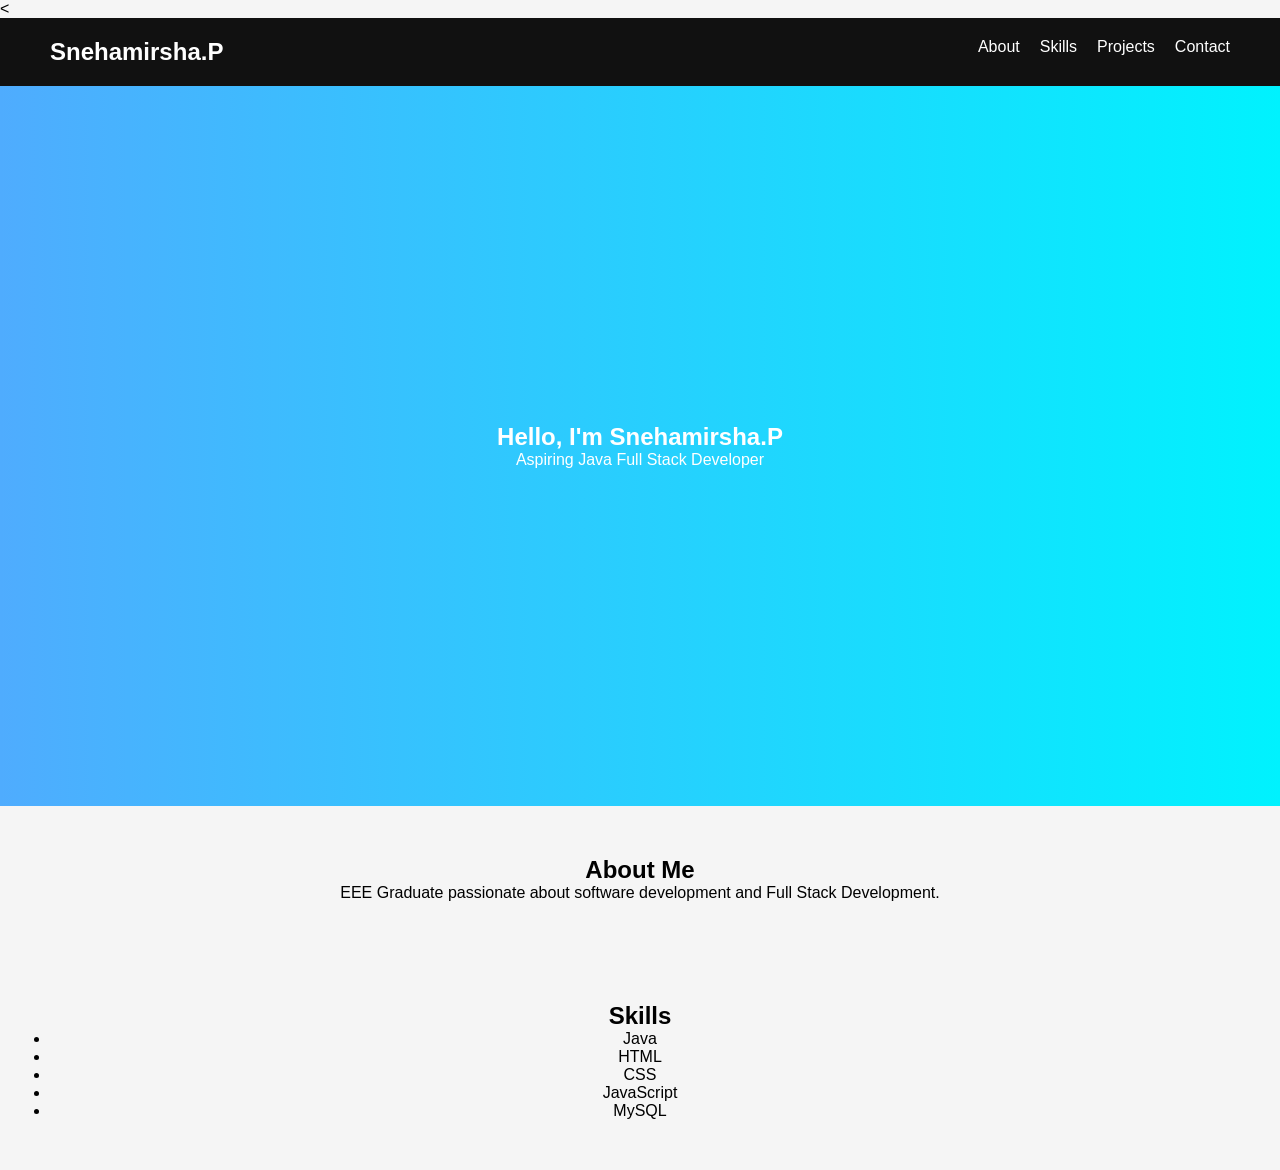
==== intex.html @ f8087caa "Add files via upload" ====
<<!DOCTYPE html>
<html lang="en">
<head>
<meta charset="UTF-8">
<meta name="viewport" content="width=device-width, initial-scale=1.0">
<title>Snehamirsha.P Portfolio</title>
<link rel="stylesheet" href="style.css">
</head>
<body>

<nav>
    <h2>Snehamirsha.P</h2>
    <ul>
        <li><a href="#about">About</a></li>
        <li><a href="#skills">Skills</a></li>
        <li><a href="#projects">Projects</a></li>
        <li><a href="#contact">Contact</a></li>
    </ul>
</nav>

<section class="hero">
    <h1>Hello, I'm Snehamirsha.P</h1>
    <p>Aspiring Java Full Stack Developer</p>
</section>

<section id="about">
    <h2>About Me</h2>
    <p>EEE Graduate passionate about software development and Full Stack Development.</p>
</section>

<section id="skills">
    <h2>Skills</h2>
    <ul>
        <li>Java</li>
        <li>HTML</li>
        <li>CSS</li>
        <li>JavaScript</li>
        <li>MySQL</li>
    </ul>
</section>
</body>
</html>
---- style.css ----
*{
margin:0;
padding:0;
box-sizing:border-box;
font-family:Arial,sans-serif;
}

body{
background:#f5f5f5;
}

nav{
display:flex;
justify-content:space-between;
padding:20px 50px;
background:#111;
color:white;
}

nav ul{
display:flex;
gap:20px;
list-style:none;
}

nav a{
color:white;
text-decoration:none;
}

.hero{
height:80vh;
display:flex;
flex-direction:column;
justify-content:center;
align-items:center;
background:linear-gradient(to right,#4facfe,#00f2fe);
color:white;
}

section{
padding:50px;
text-align:center;
}

.card{
background:white;
padding:20px;
margin:10px;
display:inline-block;
border-radius:10px;
box-shadow:0 2px 10px rgba(0,0,0,0.1);
}
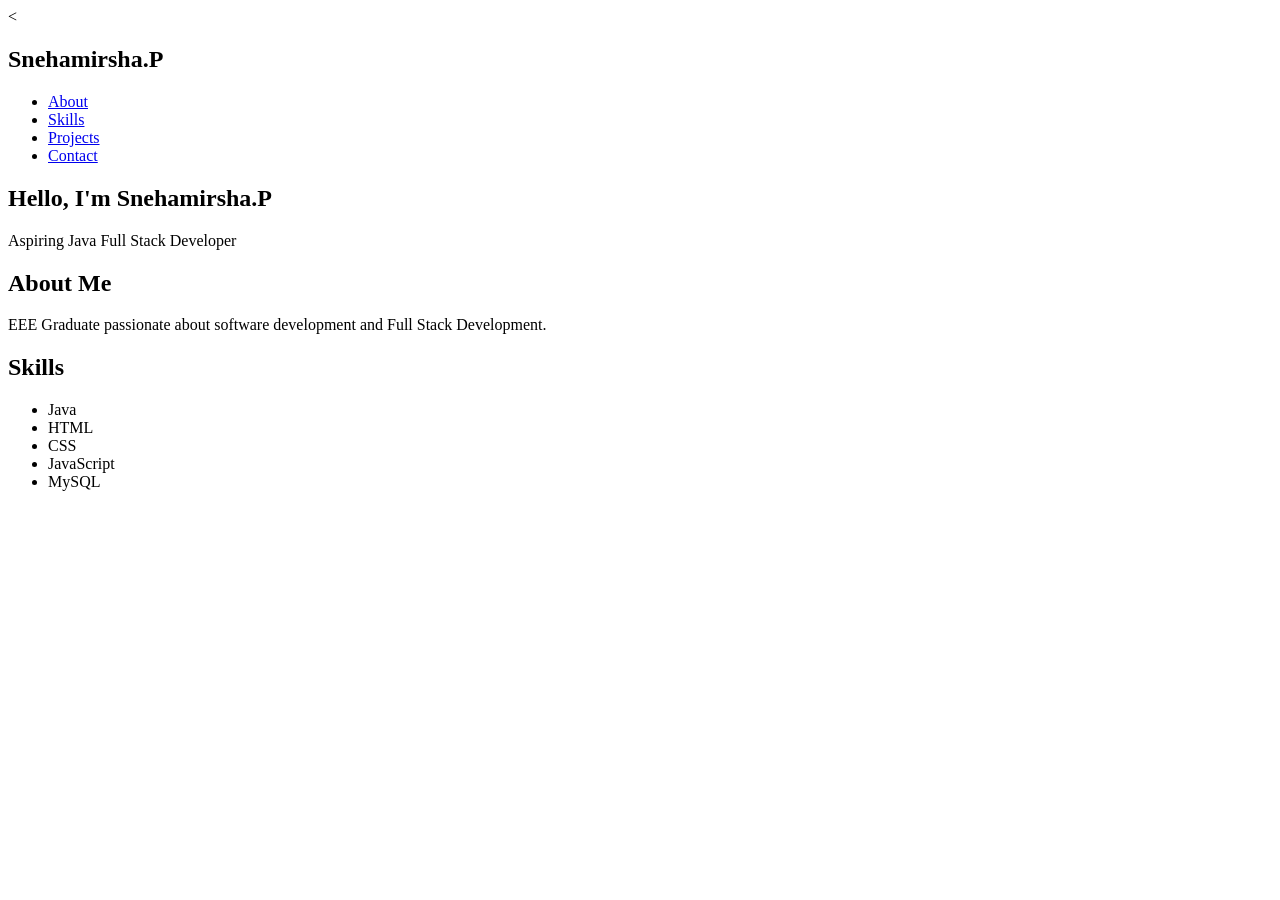
==== commit f12b7bb5: "Update intex.html" ====
--- a/intex.html
+++ b/intex.html
@@ -4,7 +4,7 @@
 <meta charset="UTF-8">
 <meta name="viewport" content="width=device-width, initial-scale=1.0">
 <title>Snehamirsha.P Portfolio</title>
-<link rel="stylesheet" href="style.css">
+<link rel="stylesheet" href="1-style.css">
 </head>
 <body>
 
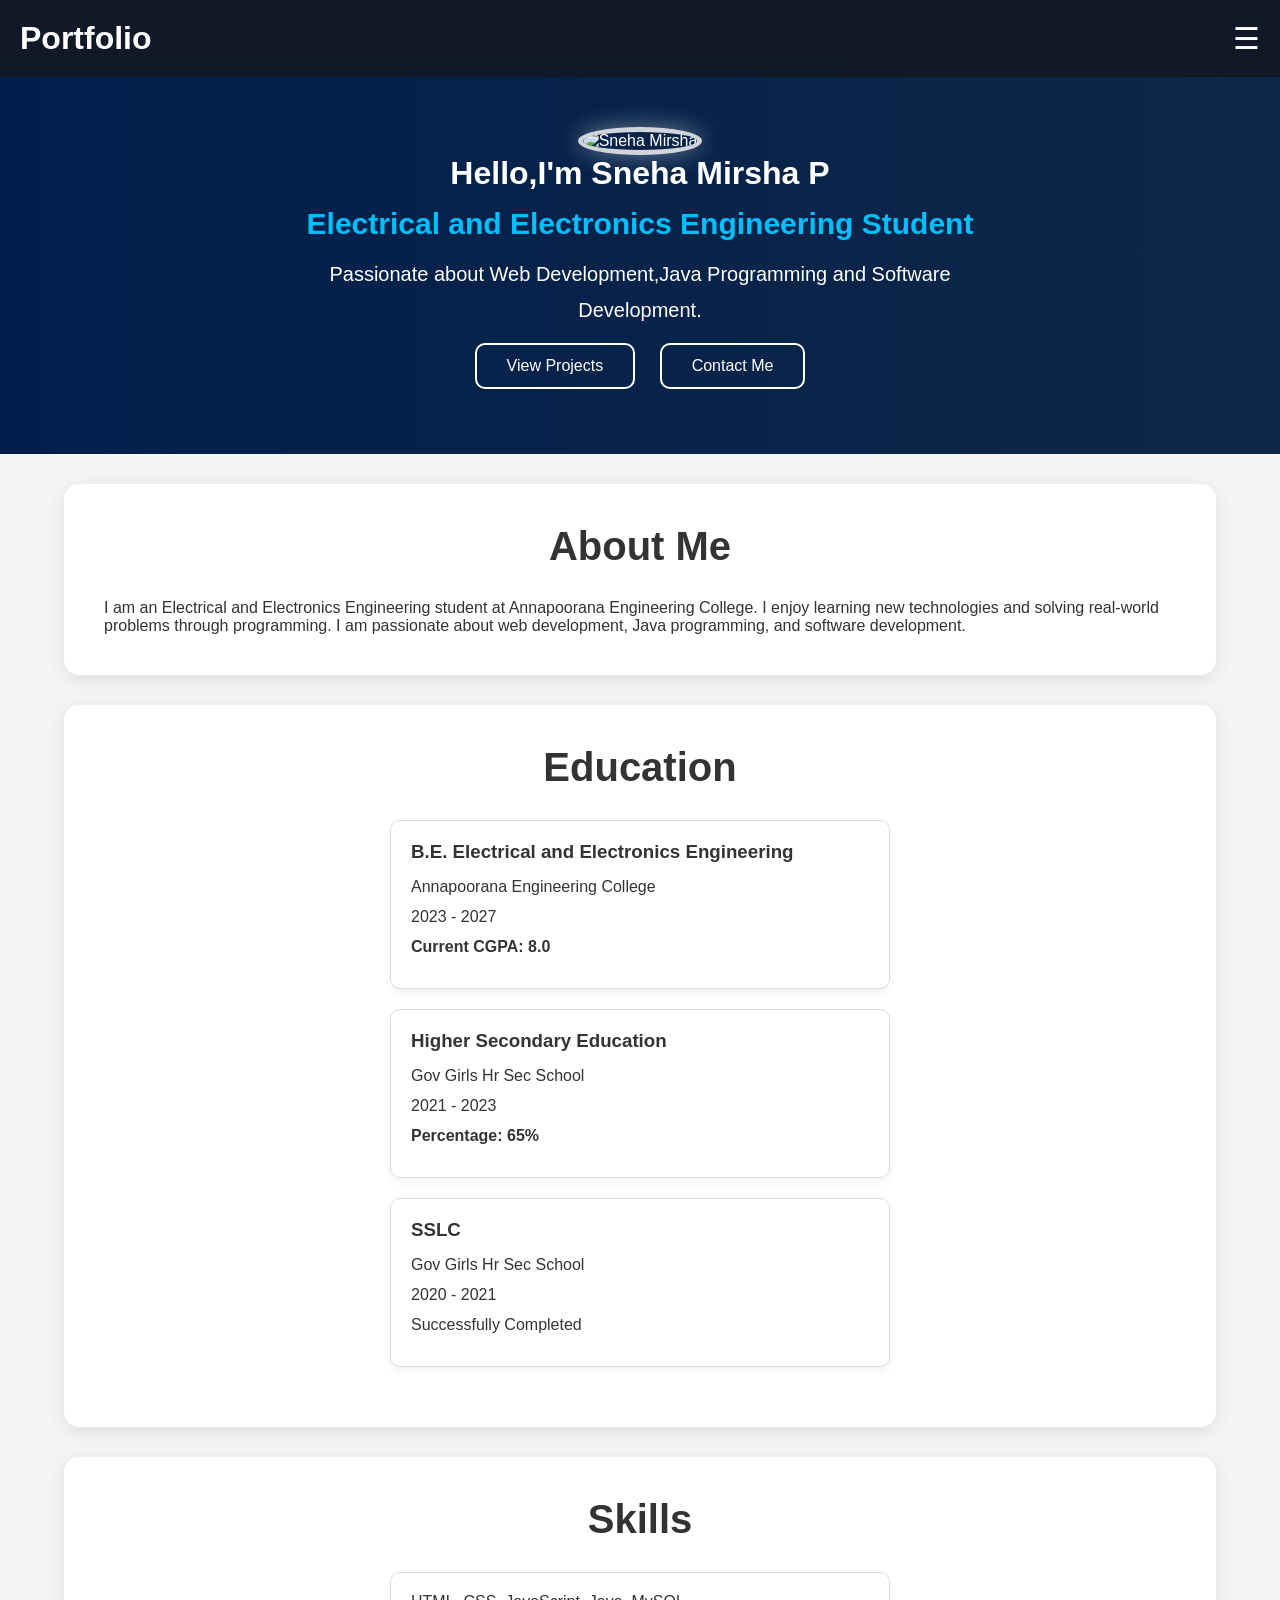
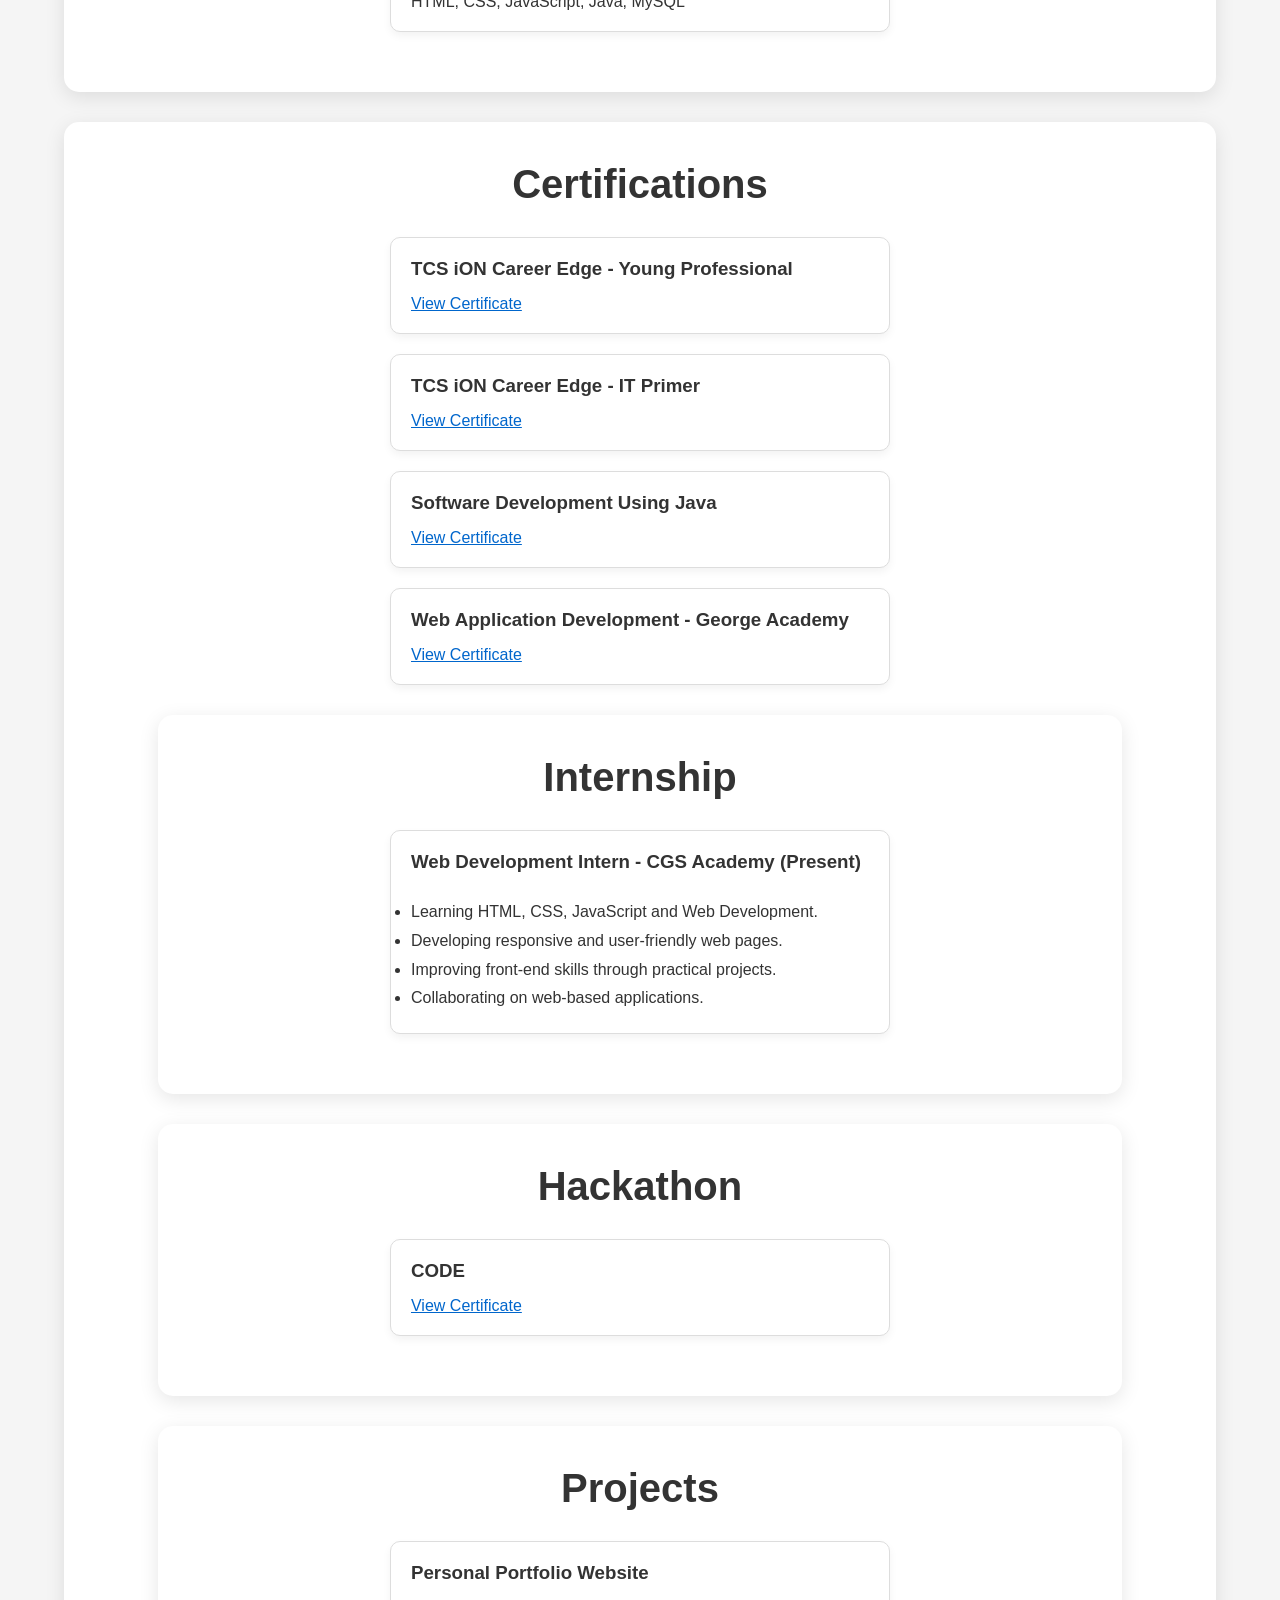
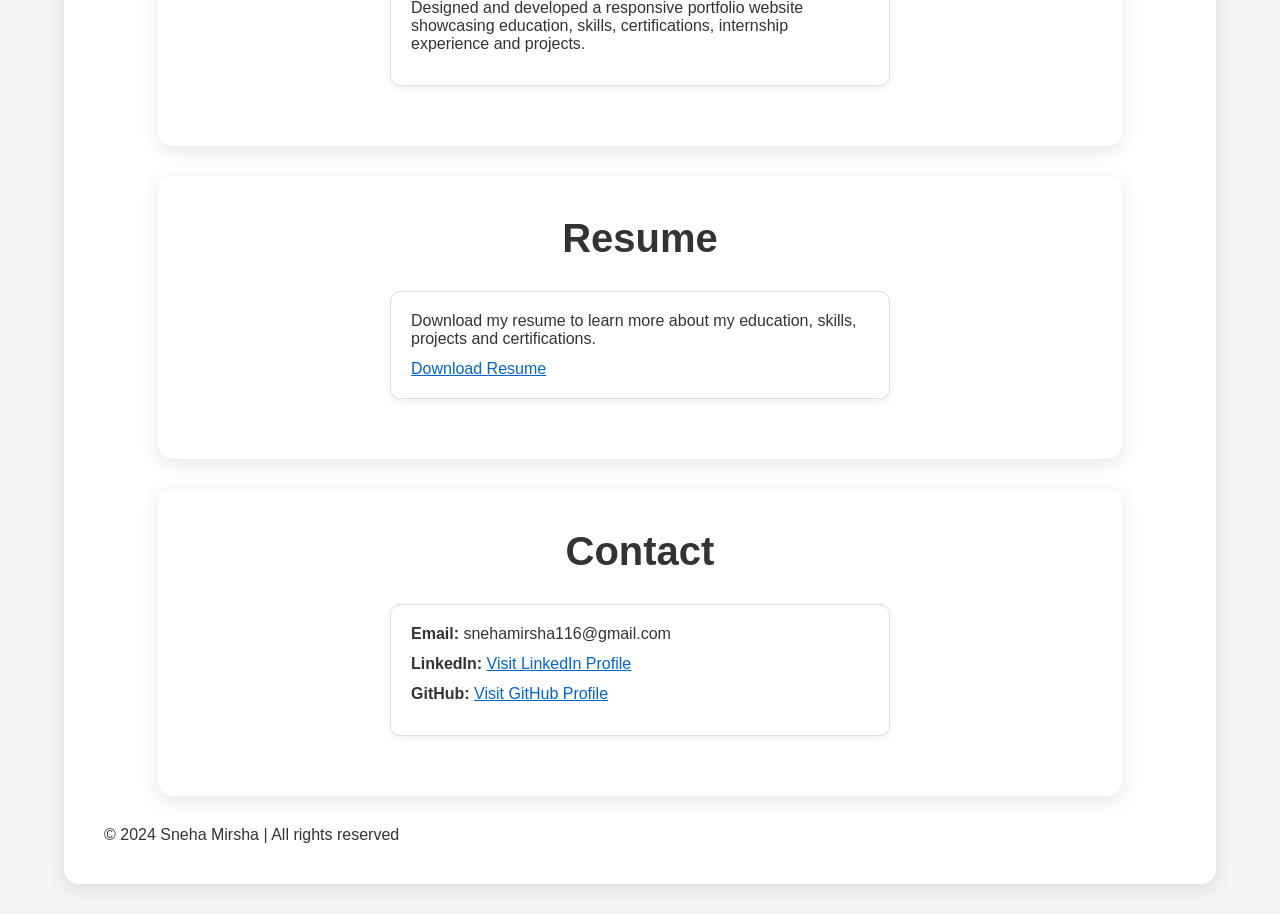
==== commit b4a9fe51: "Add files via upload" ====
--- a/intex.html
+++ b/intex.html
@@ -1,42 +1,172 @@
-<<!DOCTYPE html>
+<!DOCTYPE html>
 <html lang="en">
 <head>
-<meta charset="UTF-8">
-<meta name="viewport" content="width=device-width, initial-scale=1.0">
-<title>Snehamirsha.P Portfolio</title>
-<link rel="stylesheet" href="1-style.css">
+    <meta charset="UTF-8">
+    <meta name="viewport" content="width=device-width, initial-scale=1.0">
+    <title>Sneha Mirsha portfolio</title>
+    <link rel="stylesheet" href="style.css">
 </head>
 <body>
+    <nav>
+        <h1>Portfolio</h1>
+        <div class="menu-icon">☰</div>
+    </nav>
 
-<nav>
-    <h2>Snehamirsha.P</h2>
-    <ul>
-        <li><a href="#about">About</a></li>
-        <li><a href="#skills">Skills</a></li>
-        <li><a href="#projects">Projects</a></li>
-        <li><a href="#contact">Contact</a></li>
-    </ul>
-</nav>
+<header class="hero">
+    <img src="images/profile.jpg.jpeg" alt="Sneha Mirsha">
+    <h1>Hello,I'm Sneha Mirsha P</h1>
+    <h3>Electrical and Electronics Engineering Student</h3>
+    <p>Passionate about Web Development,Java Programming and Software Development.</p>
 
-<section class="hero">
-    <h1>Hello, I'm Snehamirsha.P</h1>
-    <p>Aspiring Java Full Stack Developer</p>
+    <a href="#projects" class="btn">View Projects</a>
+    <a href="#contact" class="btn">Contact Me</a>
+</header>
+
+<section>
+    <h2>About Me</h2>
+    <p>
+        I am an Electrical and Electronics Engineering student at Annapoorana Engineering College. I enjoy learning new technologies and solving real-world problems through programming. I am passionate about web development, Java programming, and software development.
+    </p>
 </section>
 
-<section id="about">
-    <h2>About Me</h2>
-    <p>EEE Graduate passionate about software development and Full Stack Development.</p>
+<section>
+    <h2>Education</h2>
+
+    <div class="card">
+        <h3>B.E. Electrical and Electronics Engineering</h3>
+        <p>Annapoorana Engineering College</p>
+        <p>2023 - 2027</p>
+        <p><strong>Current CGPA: 8.0</strong></p>
+    </div>
+
+    <div class="card">
+        <h3>Higher Secondary Education</h3>
+        <p>Gov Girls Hr Sec School</p>
+        <p>2021 - 2023</p>
+        <p><strong>Percentage: 65%</strong></p>
+    </div>
+
+    <div class="card">
+        <h3>SSLC</h3>
+        <p>Gov Girls Hr Sec School</p>
+        <p>2020 - 2021</p>
+        <p>Successfully Completed</p>
+    </div>
 </section>
 
-<section id="skills">
+<section>
     <h2>Skills</h2>
-    <ul>
-        <li>Java</li>
-        <li>HTML</li>
-        <li>CSS</li>
-        <li>JavaScript</li>
-        <li>MySQL</li>
-    </ul>
+    <div class="card">
+        HTML, CSS, JavaScript, Java, MySQL
+    </div>
 </section>
+
+<section>
+    <h2>Certifications</h2>
+
+    <div class="card">
+    <h3>TCS iON Career Edge - Young Professional</h3>
+
+    <a href="images/youngprofessional.jpg.jpeg" target="_blank">
+        View Certificate
+    </a>
+</div>
+
+    <div class="card">
+    <h3>TCS iON Career Edge - IT Primer</h3>
+    <a href="images/itprimer.jpg.jpeg" target="_blank">
+        View Certificate
+    </a>
+</div>
+
+<div class="card">
+    <h3>Software Development Using Java</h3>
+    <a href="images/java.jpg.jpeg" target="_blank">
+        View Certificate
+    </a>
+</div>
+
+<div class="card">
+    <h3>Web Application Development - George Academy</h3>
+    <a href="images/georgeacademy.jpg.jpeg" target="_blank">
+        View Certificate
+    </a>
+</div>
+
+<section class="portfolio-section">
+    <h2>Internship</h2>
+    <div class="card">
+        <h3>Web Development Intern - CGS Academy (Present)</h3>
+        <ul>
+            <li>Learning HTML, CSS, JavaScript and Web Development.</li>
+            <li>Developing responsive and user-friendly web pages.</li>
+            <li>Improving front-end skills through practical projects.</li>
+            <li>Collaborating on web-based applications.</li>
+        </ul>
+    </div>
+</section>
+
+<section>
+    <h2>Hackathon</h2>
+
+    <div class="card">
+    <h3>CODE</h3>
+    <a href="images/hackathon.jpg.jpeg" target="_blank">
+        View Certificate
+    </a>
+</div>
+
+</section>
+
+<section id="projects">
+    <h2>Projects</h2>
+
+    <div class="card">
+        <h3>Personal Portfolio Website</h3>
+
+        <p>
+            Designed and developed a responsive portfolio website showcasing education, skills, certifications, internship experience and projects.
+        </p>
+
+        <a href="https://snehamirsha-portfolio.vercel.app" target="_blank">
+        </a>
+    </div>
+</section>
+
+<section>
+    <h2>Resume</h2>
+
+    <div class="card">
+        <p>
+            Download my resume to learn more about my education, skills, projects and certifications.
+        </p>
+
+        <a href="resume.pdf" download>Download Resume</a>
+    </div>
+</section>
+
+<section id="contact">
+  <h2>Contact</h2>
+  <div class="card">
+    <p><strong>Email:</strong> snehamirsha116@gmail.com</p>
+    
+    <p>
+      <strong>LinkedIn:</strong> 
+      <a href="https://www.linkedin.com/in/sneha-mirsha-116/" target="_blank">Visit LinkedIn Profile</a>
+    </p>
+    
+    <p>
+      <strong>GitHub:</strong> 
+      <a href="https://github.com/snehamirsha116-droid" target="_blank">Visit GitHub Profile</a>
+    </p>
+  </div>
+</section>
+
+    <footer>
+        <p>&copy; 2024 Sneha Mirsha | All rights reserved</p>
+    </footer>
+
+    <script src="script.js"></script>
 </body>
 </html>
+
--- a/style.css
+++ b/style.css
@@ -0,0 +1,192 @@
+*{
+    margin:0;
+    padding:0;
+    box-sizing:border-box;
+    font-family:'Poppins',sans-serif;
+}
+
+body{
+    background:#f5f5f5;
+    color:#333;
+}
+
+/* Navbar */
+nav{
+    background:#111827;
+    color:white;
+    padding:20px;
+    display:flex;
+    justify-content:space-between;
+    align-items:center;
+}
+
+nav h1{
+    font-size:32px;
+}
+
+.menu-icon{
+    font-size:30px;
+    cursor:pointer;
+}
+
+/* Hero Section */
+.hero{
+    background:linear-gradient(to right,#001f4d,#0f2747);
+    color:white;
+    padding:50px 20px;
+    text-align:center;
+}
+
+.hero img{
+    width:250px;
+    height:250px;
+    border-radius:50%;
+    object-fit:cover;
+    border:5px solid #d1d5db;
+    box-shadow:0 0 25px rgba(255,255,255,0.4);
+}
+
+.hero h2{
+    font-size:50px;
+    margin-top:20px;
+}
+
+.hero h3{
+    color:#00bfff;
+    margin:15px 0;
+    font-size:30px;
+}
+
+.hero p{
+    max-width:700px;
+    margin:auto;
+    line-height:1.8;
+    font-size:20px;
+}
+
+.btn{
+    display:inline-block;
+    margin:15px 10px;
+    padding:12px 30px;
+    border:2px solid white;
+    border-radius:10px;
+    color:white;
+    text-decoration:none;
+    transition:.3s;
+}
+
+.btn:hover{
+    background:white;
+    color:#001f4d;
+}
+
+/* Sections */
+section{
+    background:white;
+    margin:30px auto;
+    padding:40px;
+    width:90%;
+    border-radius:15px;
+    box-shadow:0 5px 20px rgba(0,0,0,.1);
+}
+
+section h2{
+    text-align: center;
+    font-size: 40px;
+    margin-bottom: 30px;
+}
+    
+
+/* Cards */
+.card{
+    background: #fff;
+    border:1px solid #ddd;
+    border-radius:15px;
+    padding:25px;
+    margin:20px auto;
+    width:80%;
+    text-align:center;
+    box-shadow:0 4px 10px rgba(0,0,0,0.1);
+    
+}
+
+.card h3{
+    margin-bottom:15px;
+}
+
+.card button{
+    margin-top:15px;
+    padding:10px 20px;
+    border: radius 20px;
+    border: 1px solid #333;
+    background: white;
+    cursor: pointer;
+}
+
+.card ul{
+    text-align: left;
+    display: inline-block;
+    margin-top: 10px;
+    line-height: 1.8;
+}
+
+/* Skills */
+.skills{
+    display:flex;
+    flex-wrap:wrap;
+    justify-content:center;
+    gap:15px;
+}
+
+.skill{
+    border:1px solid #ddd;
+    padding:12px 25px;
+    border-radius:10px;
+    background:white;
+}
+/* Mobile */
+@media(max-width:768px){
+
+.hero img{
+    width:180px;
+    height:180px;
+}
+
+.hero h2{
+    font-size:32px;
+}
+
+.hero h3{
+    font-size:24px;
+}
+
+.hero p{
+    font-size:18px;
+}
+
+section h2{
+    font-size:32px;
+}
+
+}
+.card {
+  border: 1px solid #ddd;
+  padding: 20px;
+  border-radius: 10px;
+  background: white;
+  max-width: 500px;
+  margin: 20px auto;
+  box-shadow: 0 4px 8px rgba(0, 0, 0, 0.05);
+  text-align: left;
+}
+
+.card p {
+  margin-bottom: 12px;
+  font-size: 16px;
+  color: #333;
+}
+
+.card a {
+  color: #0066cc;
+  text-decoration: underline;
+}
